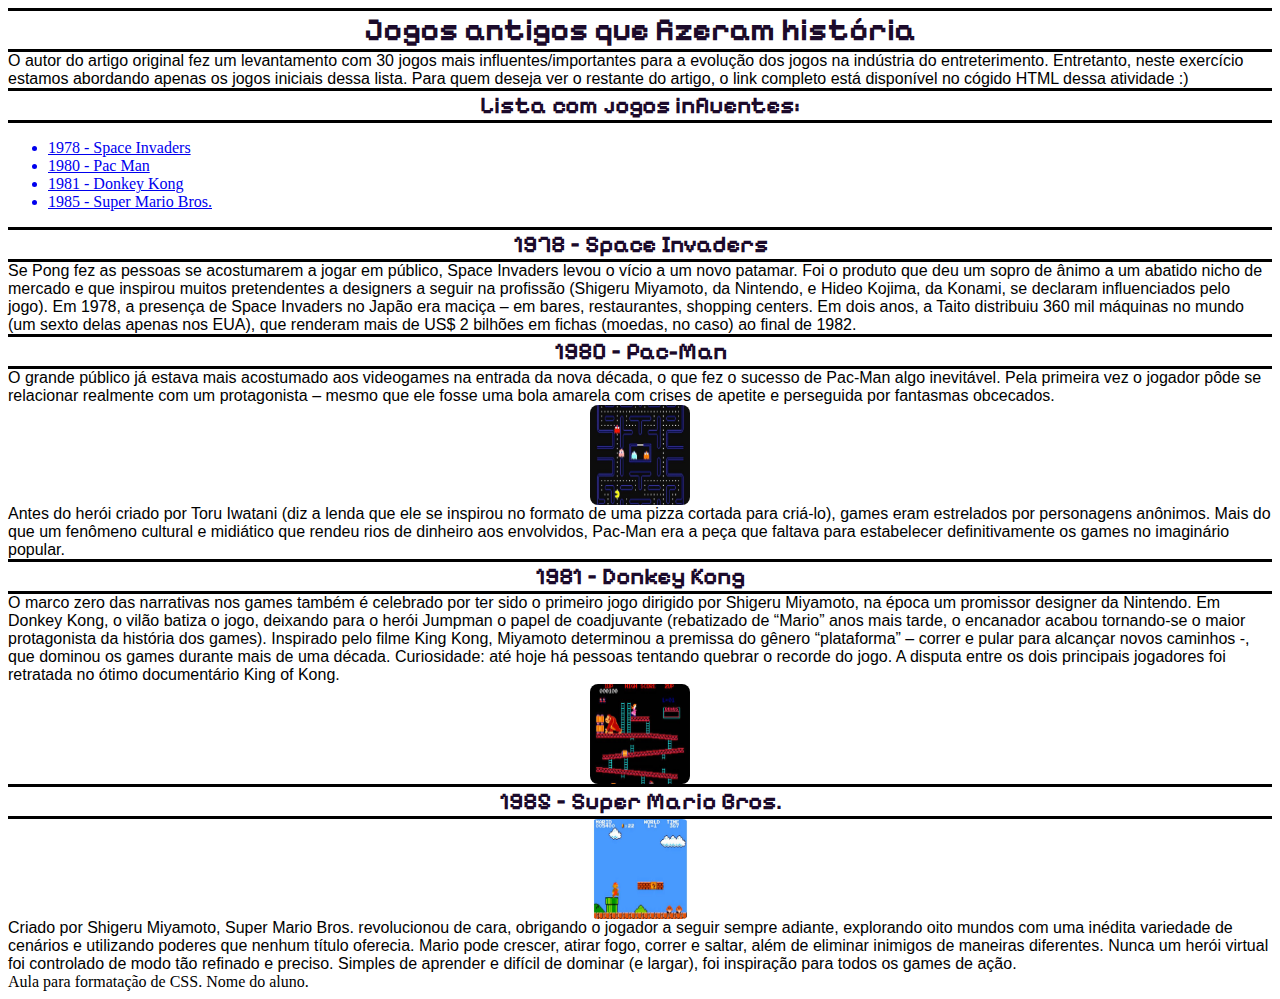
==== 3007/index.html @ 0337ccad "Add files via upload" ====
<!DOCTYPE html>
<html lang="pt-BR">
  <head>
    <meta charset="UTF-8" />
    <meta http-equiv="X-UA-Compatible" content="IE=edge" />
    <meta name="viewport" content="width=device-width, initial-scale=1.0" />
    <title>Exercicio CSS</title>

    <link rel="stylesheet" href="estilo.css" />
  </head>
  <!--Essa página foi criada utilizando como base de fonte o artigo do site: super.abril.com.br/tecnologia/os-30-games-mais-importantes-de-todos-os-tempos/ 
Autor: Pablo Miyazawa Atualizado em 27 mar 2020 
-->
  <body>
    <div id="intro-pag">
      <h1>Jogos antigos que fizeram história</h1>
      <p>
        O autor do artigo original fez um levantamento com 30 jogos mais
        influentes/importantes para a evolução dos jogos na indústria do
        entreterimento. Entretanto, neste exercício estamos abordando apenas os
        jogos iniciais dessa lista. Para quem deseja ver o restante do artigo, o
        link completo está disponível no cógido HTML dessa atividade :)
      </p>
      <h2>Lista com jogos influentes:</h2>
      <nav>
        <ul>
          <a href="#space"><li>1978 - Space Invaders</li></a>
          <a href="#pac"><li>1980 - Pac Man</li></a>
          <a href="#dk"><li>1981 - Donkey Kong</li></a>
          <a href="#mario"><li>1985 - Super Mario Bros.</li></a>
        </ul>
      </nav>
    </div>
    <div class="conteudo-padrao">
      <h2 id="space">1978 – Space Invaders</h2>
      <p>
        Se Pong fez as pessoas se acostumarem a jogar em público, Space Invaders
        levou o vício a um novo patamar. Foi o produto que deu um sopro de ânimo
        a um abatido nicho de mercado e que inspirou muitos pretendentes a
        designers a seguir na profissão (Shigeru Miyamoto, da Nintendo, e Hideo
        Kojima, da Konami, se declaram influenciados pelo jogo). Em 1978, a
        presença de Space Invaders no Japão era maciça – em bares, restaurantes,
        shopping centers. Em dois anos, a Taito distribuiu 360 mil máquinas no
        mundo (um sexto delas apenas nos EUA), que renderam mais de US$ 2
        bilhões em fichas (moedas, no caso) ao final de 1982.
      </p>
    </div>
    <div class="conteudo-padrao">
      <h2 id="pac">1980 – Pac-Man</h2>
      <p>
        O grande público já estava mais acostumado aos videogames na entrada da
        nova década, o que fez o sucesso de Pac-Man algo inevitável. Pela
        primeira vez o jogador pôde se relacionar realmente com um protagonista
        – mesmo que ele fosse uma bola amarela com crises de apetite e
        perseguida por fantasmas obcecados.
      </p>

      <img src="fotos/pacman.jpg" alt="imagem jogo pacman" />
      <p>
        Antes do herói criado por Toru Iwatani (diz a lenda que ele se inspirou
        no formato de uma pizza cortada para criá-lo), games eram estrelados por
        personagens anônimos. Mais do que um fenômeno cultural e midiático que
        rendeu rios de dinheiro aos envolvidos, Pac-Man era a peça que faltava
        para estabelecer definitivamente os games no imaginário popular.
      </p>
    </div>

    <div class="conteudo-padrao">
      <h2 id="dk">1981 – Donkey Kong</h2>
      <p>
        O marco zero das narrativas nos games também é cele­brado por ter sido o
        primeiro jogo dirigido por Shigeru Miyamoto, na época um promissor
        designer da Nintendo. Em Donkey Kong, o vilão batiza o jogo, deixando
        para o herói Jumpman o papel de coadjuvante (rebatizado de “Mario” anos
        mais tarde, o encanador acabou tornando-se o maior protagonista da
        história dos games). Inspirado pelo filme King Kong, Miyamoto
        deter­minou a premissa do gênero “plataforma” – correr e pular para
        alcançar novos caminhos -, que dominou os games durante mais de uma
        década. Curiosidade: até hoje há pessoas tentando quebrar o recorde do
        jogo. A disputa entre os dois principais jogadores foi retratada no
        ótimo documentário King of Kong.
      </p>
      <img src="fotos/dk.jpg" alt="imagem jogo donkey kong">
    </div>

    <div class="conteudo-padrao">
      <h2 id="mario">1985 – Super Mario Bros.</h2>
      <img src="fotos/mario.jpg" alt="imagem jogo super mario">
      <p>
        Criado por Shigeru Miyamoto, Super Mario Bros. revolucionou de cara,
        obrigando o jogador a seguir sempre adiante, explorando oito mundos com
        uma inédita variedade de cenários e utilizando poderes que nenhum título
        oferecia. Mario pode crescer, atirar fogo, correr e saltar, além de
        eliminar inimigos de maneiras diferentes. Nunca um herói virtual foi
        controlado de modo tão refinado e preciso. Simples de aprender e difícil
        de dominar (e largar), foi inspiração para todos os games de ação.
      </p>
    </div>


    <footer>Aula para formatação de CSS. Nome do aluno.</footer>
  </body>
</html>
---- 3007/estilo.css ----
@import url('https://fonts.googleapis.com/css2?family=Pixelify+Sans:wght@400..700&display=swap');
@import url('https://fonts.google.com/share?selection.family=Poppins:ital,wght@0,100;0,200;0,300;0,400;0,500;0,600;0,700;0,800;0,900;1,100;1,200;1,300;1,400;1,500;1,600;1,700;1,800;1,900');


h1{

    text-align: center;
    color: #1c0b2b;
    background-color: #ffffff;
    border-top: 3px solid black;
    border-bottom: 3px solid black;
    font-family: "Pixelify Sans", sans-serif;
    margin: 0;
}


h2{

    text-align: center;
    color: #1c0b2b;
    background-color: #ffffff;
    border-top: 3px solid black;
    border-bottom: 3px solid black;
    font-family: "Pixelify Sans", sans-serif;
    margin: 0;


}

img{

    display: block;
    margin-left: auto;
    margin-right: auto;
    width: 50%;
    width: 100px;
    height: 100px;
    border-radius: 8px;

}

p{
    font-family: "Poppins", sans-serif;
    margin: 0;
}
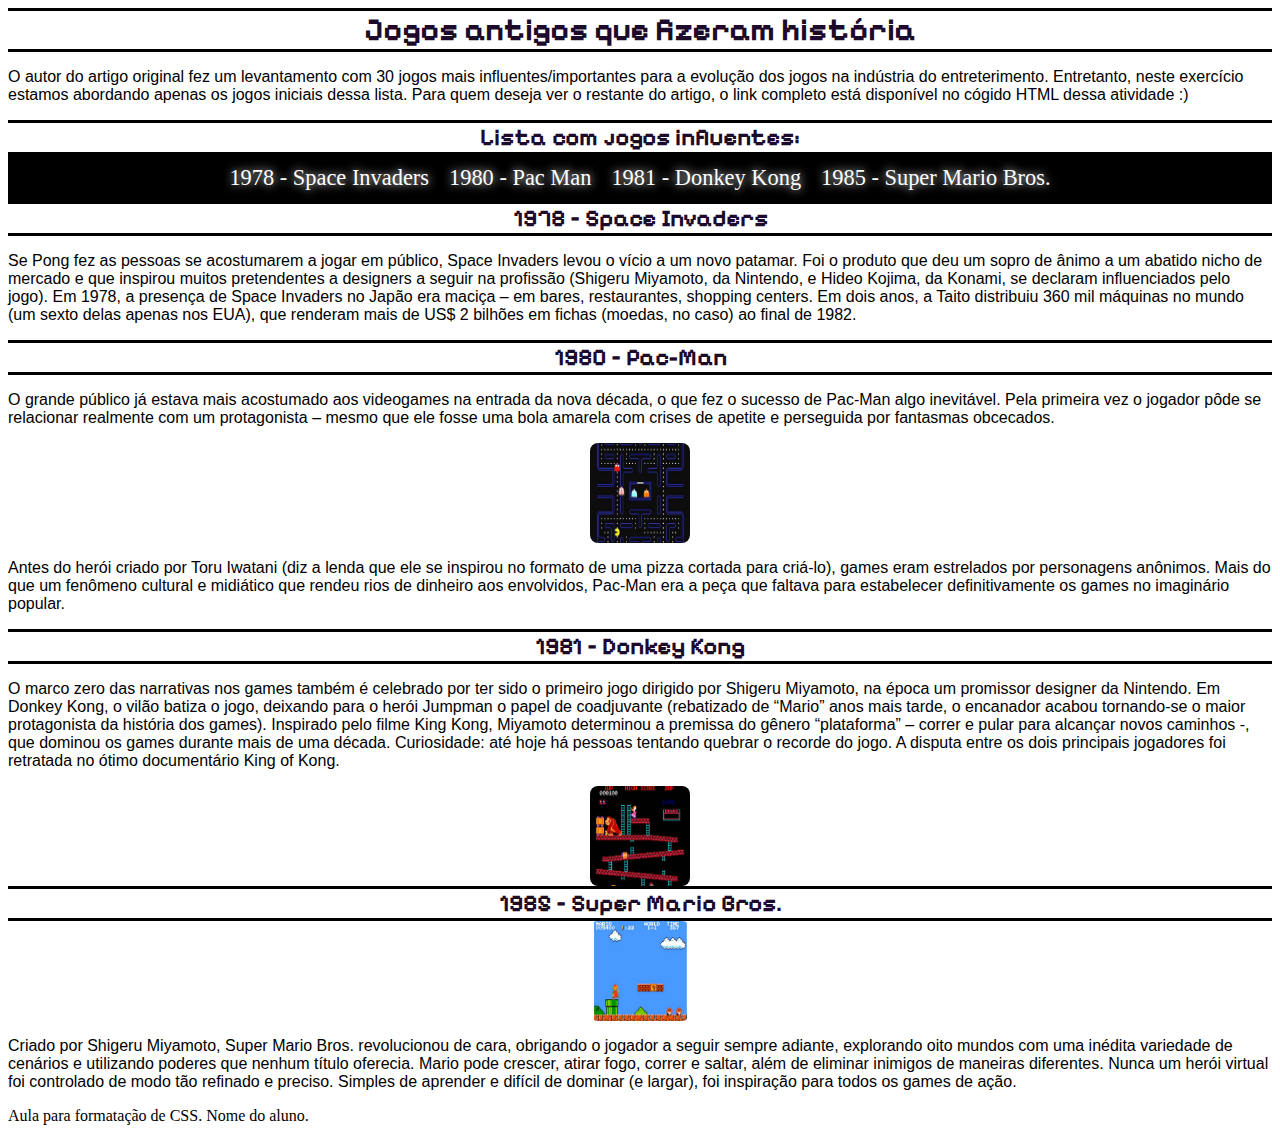
==== commit 13405c06: "Add files via upload" ====
--- a/3007/index.html
+++ b/3007/index.html
@@ -22,12 +22,12 @@
         link completo está disponível no cógido HTML dessa atividade :)
       </p>
       <h2>Lista com jogos influentes:</h2>
-      <nav>
+      <nav class="botoes"
         <ul>
-          <a href="#space"><li>1978 - Space Invaders</li></a>
-          <a href="#pac"><li>1980 - Pac Man</li></a>
-          <a href="#dk"><li>1981 - Donkey Kong</li></a>
-          <a href="#mario"><li>1985 - Super Mario Bros.</li></a>
+          <a href="#space"><li class="botao">1978 - Space Invaders</li></a>
+          <a href="#pac"><li class="botao">1980 - Pac Man</li></a>
+          <a href="#dk"><li class="botao">1981 - Donkey Kong</li></a>
+          <a href="#mario"><li >1985 - Super Mario Bros.</li></a>
         </ul>
       </nav>
     </div>
--- a/3007/estilo.css
+++ b/3007/estilo.css
@@ -27,6 +27,12 @@
 
 }
 
+a{
+    text-align: center;
+
+} 
+
+
 img{
 
     display: block;
@@ -41,5 +47,21 @@
 
 p{
     font-family: "Poppins", sans-serif;
-    margin: 0;
 }
+
+
+.botoes{
+    display: flex;
+    align-items: center;
+    justify-content: center;
+    gap: 20px   ;
+    padding: 10px 0;
+    background-color: black;
+}
+a{
+    text-shadow: 0 0 10px #fff;
+    font-size: 1.4rem;
+    text-decoration: none;
+    list-style: none;
+    color: #fff;
+}
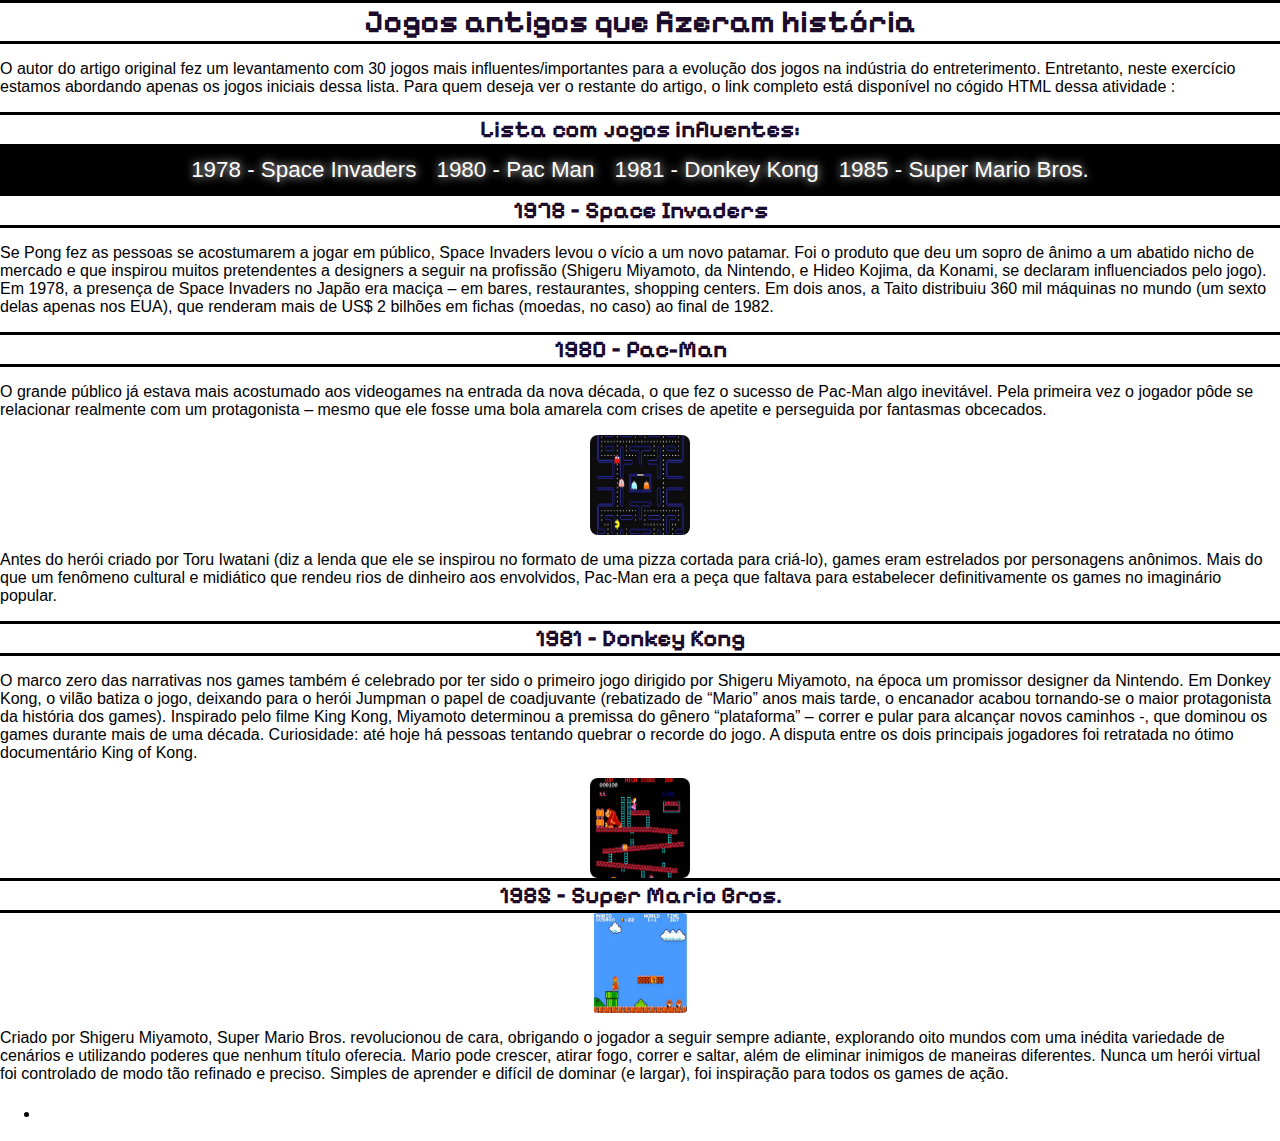
==== commit bbb7e795: "Add files via upload" ====
--- a/3007/index.html
+++ b/3007/index.html
@@ -11,16 +11,29 @@
   <!--Essa página foi criada utilizando como base de fonte o artigo do site: super.abril.com.br/tecnologia/os-30-games-mais-importantes-de-todos-os-tempos/ 
 Autor: Pablo Miyazawa Atualizado em 27 mar 2020 
 -->
-  <body>
+  <body></body>
+
     <div id="intro-pag">
+
+      <div>
+       
+        <div class="banner">
+          <video autoplay muted loop >
+            <source scr="video/start.mp4/" type="video/mp4">
+          </video>
+        </div>
+
+      <div class="content">
       <h1>Jogos antigos que fizeram história</h1>
       <p>
         O autor do artigo original fez um levantamento com 30 jogos mais
         influentes/importantes para a evolução dos jogos na indústria do
         entreterimento. Entretanto, neste exercício estamos abordando apenas os
         jogos iniciais dessa lista. Para quem deseja ver o restante do artigo, o
-        link completo está disponível no cógido HTML dessa atividade :)
+        link completo está disponível no cógido HTML dessa atividade :
       </p>
+      </div>
+    </div>
       <h2>Lista com jogos influentes:</h2>
       <nav class="botoes"
         <ul>
@@ -44,7 +57,11 @@
         mundo (um sexto delas apenas nos EUA), que renderam mais de US$ 2
         bilhões em fichas (moedas, no caso) ao final de 1982.
       </p>
+    
     </div>
+
+    
+
     <div class="conteudo-padrao">
       <h2 id="pac">1980 – Pac-Man</h2>
       <p>
@@ -97,7 +114,11 @@
       </p>
     </div>
 
-
-    <footer>Aula para formatação de CSS. Nome do aluno.</footer>
+    <ul>
+    
+      <li>
+        <a href="/nicole.html/"Nicole Rezende Morais>
+        </li>
+  </ul>
   </body>
 </html>
--- a/3007/estilo.css
+++ b/3007/estilo.css
@@ -1,12 +1,42 @@
 @import url('https://fonts.googleapis.com/css2?family=Pixelify+Sans:wght@400..700&display=swap');
 @import url('https://fonts.google.com/share?selection.family=Poppins:ital,wght@0,100;0,200;0,300;0,400;0,500;0,600;0,700;0,800;0,900;1,100;1,200;1,300;1,400;1,500;1,600;1,700;1,800;1,900');
 
+body{
+
+    margin:0;
+    padding: 0;
+    height: 100;
+    font-family: "Poppins", sans-serif;
+
+}
+
+.banner{
+    width: 100%;
+    height: 100%;
+    overflow: hidden;
+    display: flex;
+    justify-content: center;
+    align-items: center;
+}
+
+.banner video{
+
+    position:fixed;
+    top:0;
+    left: 0;    
+    object-fit: cover;
+    width: 100%;
+}
+
+.banner .content{
+    position: relative;
+    z-index: 1;
+}
 
 h1{
 
     text-align: center;
     color: #1c0b2b;
-    background-color: #ffffff;
     border-top: 3px solid black;
     border-bottom: 3px solid black;
     font-family: "Pixelify Sans", sans-serif;
@@ -18,7 +48,6 @@
 
     text-align: center;
     color: #1c0b2b;
-    background-color: #ffffff;
     border-top: 3px solid black;
     border-bottom: 3px solid black;
     font-family: "Pixelify Sans", sans-serif;
@@ -45,11 +74,6 @@
 
 }
 
-p{
-    font-family: "Poppins", sans-serif;
-}
-
-
 .botoes{
     display: flex;
     align-items: center;
@@ -58,6 +82,7 @@
     padding: 10px 0;
     background-color: black;
 }
+
 a{
     text-shadow: 0 0 10px #fff;
     font-size: 1.4rem;
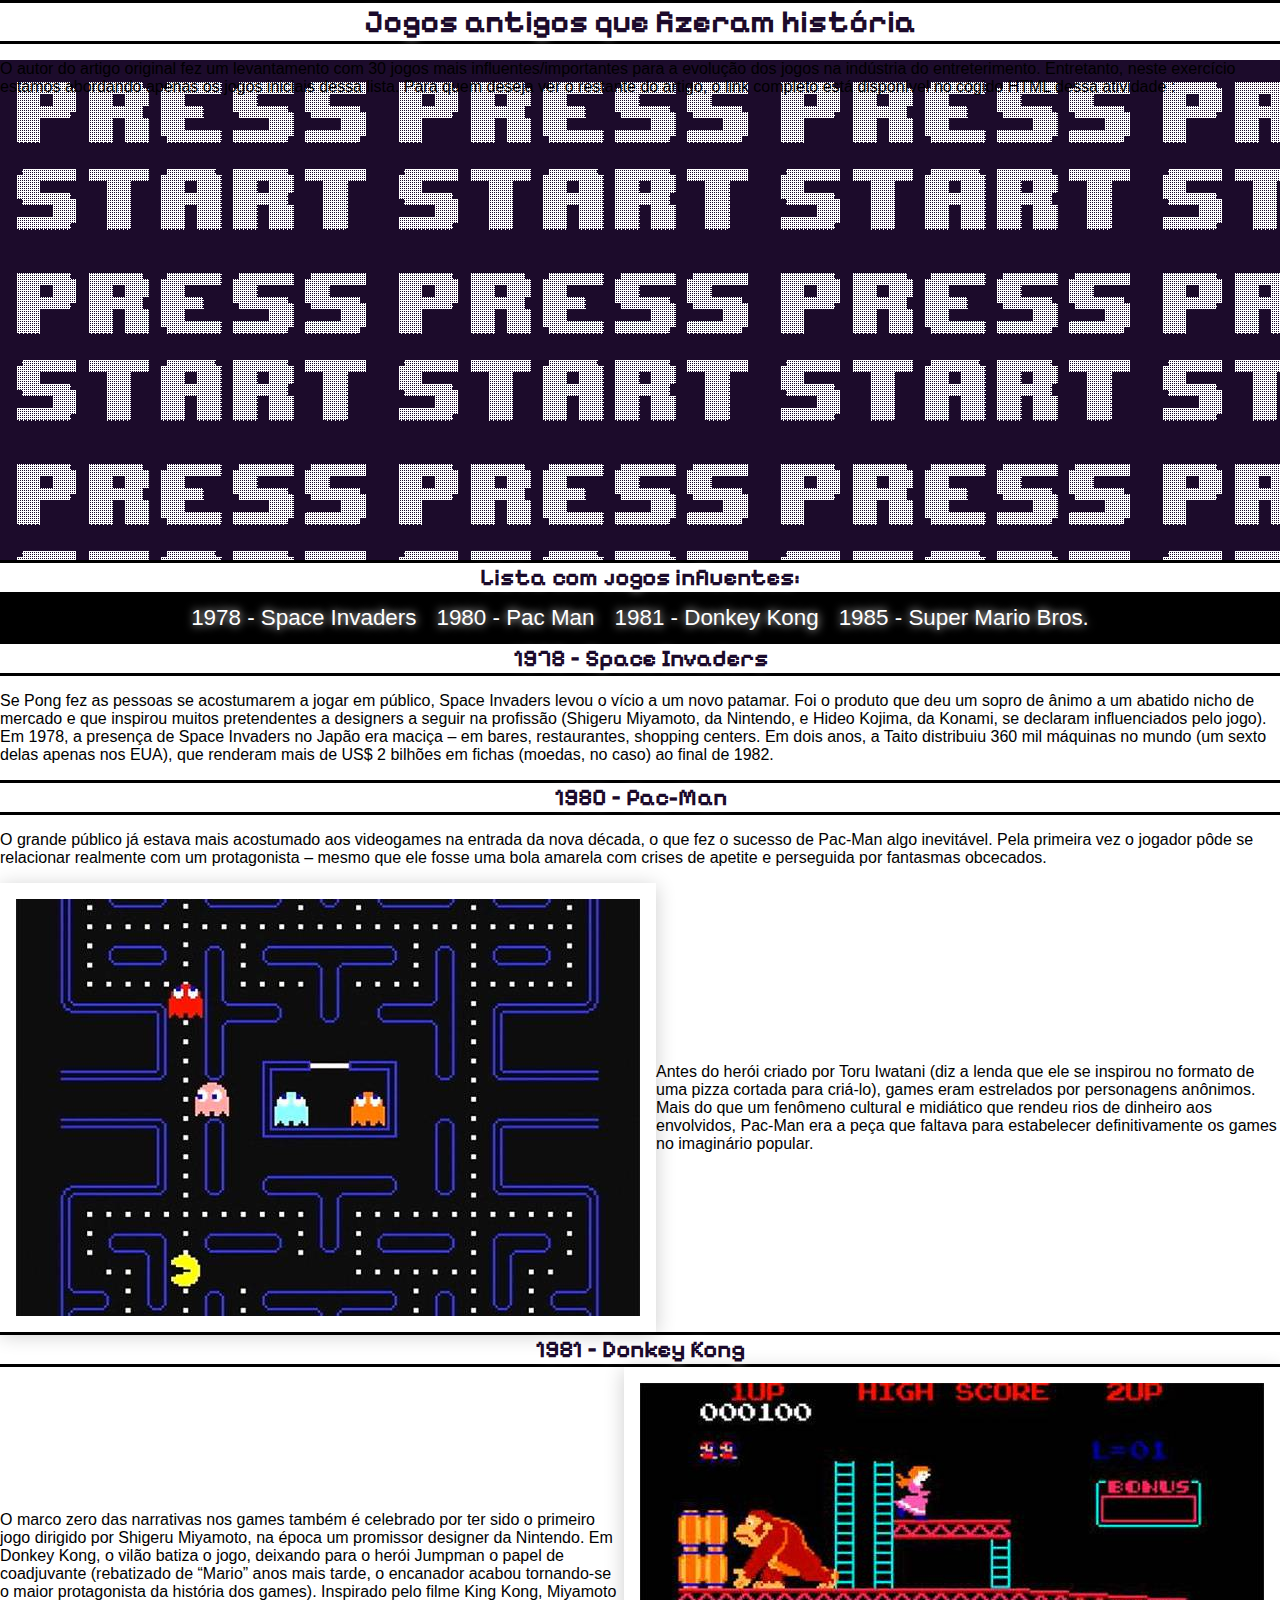
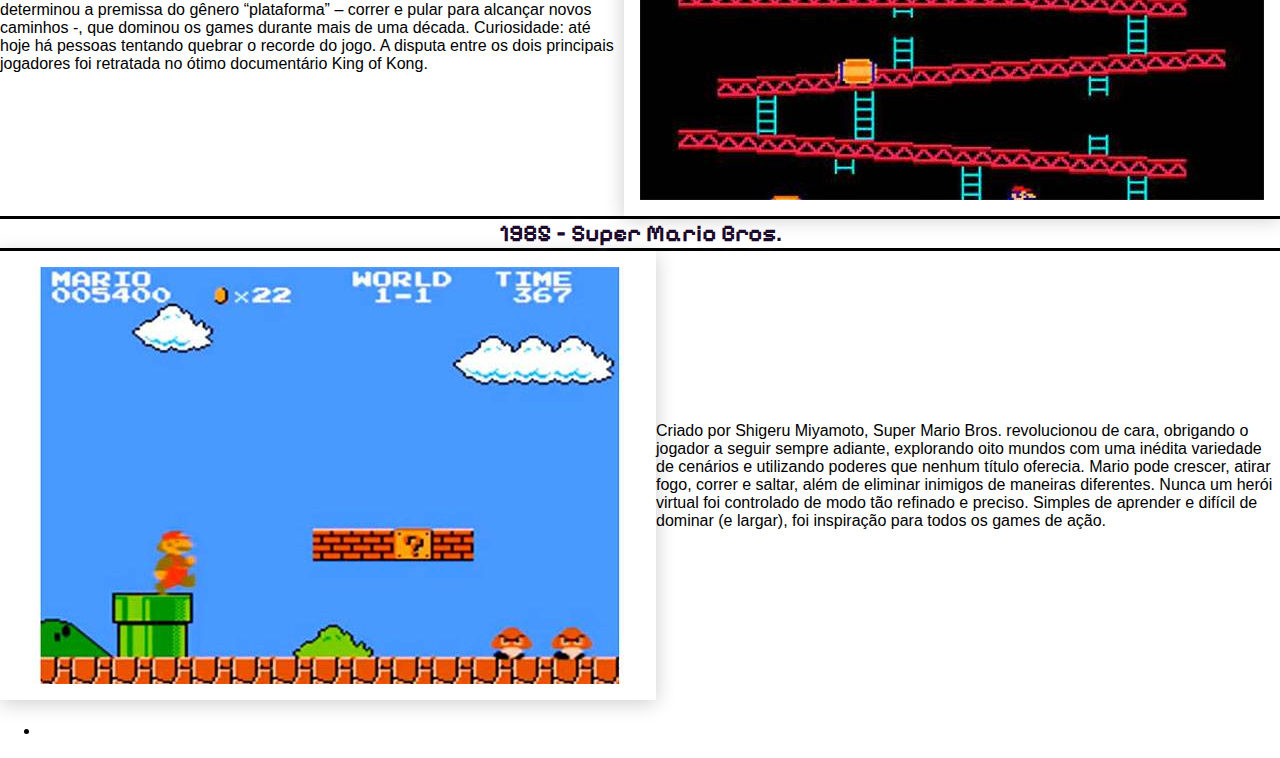
==== commit fc2b4f60: "Add files via upload" ====
--- a/3007/index.html
+++ b/3007/index.html
@@ -11,20 +11,15 @@
   <!--Essa página foi criada utilizando como base de fonte o artigo do site: super.abril.com.br/tecnologia/os-30-games-mais-importantes-de-todos-os-tempos/ 
 Autor: Pablo Miyazawa Atualizado em 27 mar 2020 
 -->
-  <body></body>
+  <body>
 
     <div id="intro-pag">
 
       <div>
-       
-        <div class="banner">
-          <video autoplay muted loop >
-            <source scr="video/start.mp4/" type="video/mp4">
-          </video>
-        </div>
-
+  
       <div class="content">
       <h1>Jogos antigos que fizeram história</h1>
+      <div id="fundo">
       <p>
         O autor do artigo original fez um levantamento com 30 jogos mais
         influentes/importantes para a evolução dos jogos na indústria do
@@ -32,6 +27,7 @@
         jogos iniciais dessa lista. Para quem deseja ver o restante do artigo, o
         link completo está disponível no cógido HTML dessa atividade :
       </p>
+      </div>
       </div>
     </div>
       <h2>Lista com jogos influentes:</h2>
@@ -60,8 +56,6 @@
     
     </div>
 
-    
-
     <div class="conteudo-padrao">
       <h2 id="pac">1980 – Pac-Man</h2>
       <p>
@@ -72,7 +66,9 @@
         perseguida por fantasmas obcecados.
       </p>
 
-      <img src="fotos/pacman.jpg" alt="imagem jogo pacman" />
+      <div class="lado">
+
+      <img class=polaroid src="fotos/pacman.jpg" alt="imagem jogo pacman" />
       <p>
         Antes do herói criado por Toru Iwatani (diz a lenda que ele se inspirou
         no formato de uma pizza cortada para criá-lo), games eram estrelados por
@@ -82,8 +78,11 @@
       </p>
     </div>
 
+    </div>
+
     <div class="conteudo-padrao">
       <h2 id="dk">1981 – Donkey Kong</h2>
+      <div class="lado">
       <p>
         O marco zero das narrativas nos games também é cele­brado por ter sido o
         primeiro jogo dirigido por Shigeru Miyamoto, na época um promissor
@@ -97,12 +96,14 @@
         jogo. A disputa entre os dois principais jogadores foi retratada no
         ótimo documentário King of Kong.
       </p>
-      <img src="fotos/dk.jpg" alt="imagem jogo donkey kong">
+      <img class=polaroid src="fotos/dk.jpg" alt="imagem jogo donkey kong">
+      </div>
     </div>
 
     <div class="conteudo-padrao">
       <h2 id="mario">1985 – Super Mario Bros.</h2>
-      <img src="fotos/mario.jpg" alt="imagem jogo super mario">
+      <div class="lado">
+      <img class=polaroid src="fotos/mario.jpg" alt="imagem jogo super mario">
       <p>
         Criado por Shigeru Miyamoto, Super Mario Bros. revolucionou de cara,
         obrigando o jogador a seguir sempre adiante, explorando oito mundos com
@@ -112,12 +113,13 @@
         controlado de modo tão refinado e preciso. Simples de aprender e difícil
         de dominar (e largar), foi inspiração para todos os games de ação.
       </p>
+      </div>
     </div>
 
     <ul>
     
       <li>
-        <a href="/nicole.html/"Nicole Rezende Morais>
+        <a href="/nicole.html/">Nicole Rezende Morais</a>
         </li>
   </ul>
   </body>
--- a/3007/estilo.css
+++ b/3007/estilo.css
@@ -1,5 +1,7 @@
 @import url('https://fonts.googleapis.com/css2?family=Pixelify+Sans:wght@400..700&display=swap');
 @import url('https://fonts.google.com/share?selection.family=Poppins:ital,wght@0,100;0,200;0,300;0,400;0,500;0,600;0,700;0,800;0,900;1,100;1,200;1,300;1,400;1,500;1,600;1,700;1,800;1,900');
+
+
 
 body{
 
@@ -10,29 +12,6 @@
 
 }
 
-.banner{
-    width: 100%;
-    height: 100%;
-    overflow: hidden;
-    display: flex;
-    justify-content: center;
-    align-items: center;
-}
-
-.banner video{
-
-    position:fixed;
-    top:0;
-    left: 0;    
-    object-fit: cover;
-    width: 100%;
-}
-
-.banner .content{
-    position: relative;
-    z-index: 1;
-}
-
 h1{
 
     text-align: center;
@@ -41,6 +20,7 @@
     border-bottom: 3px solid black;
     font-family: "Pixelify Sans", sans-serif;
     margin: 0;
+    text-shadow: 0 0 10px #fff;
 }
 
 
@@ -52,7 +32,7 @@
     border-bottom: 3px solid black;
     font-family: "Pixelify Sans", sans-serif;
     margin: 0;
-
+    text-shadow: 0 0 10px #fff;
 
 }
 
@@ -60,18 +40,15 @@
     text-align: center;
 
 } 
-
-
-img{
-
-    display: block;
-    margin-left: auto;
-    margin-right: auto;
-    width: 50%;
-    width: 100px;
-    height: 100px;
-    border-radius: 8px;
-
+.polaroid {
+    background: #fff;
+    padding: 1rem;
+    box-shadow: 0 0.2rem 1.2rem rgba(0,0,0,0.2);
+    
+  }
+.polaroid > img{
+    max-width: 100%;
+    height: auto;
 }
 
 .botoes{
@@ -90,3 +67,22 @@
     list-style: none;
     color: #fff;
 }
+
+.lado{
+    display: flex;
+    align-items: center;
+    justify-content: center;
+
+}
+
+p{
+    background-color: fff;
+    
+}
+
+#fundo{
+    background-color: #1c0b2b;
+    background-image: url(fotos/press.gif);
+    height: 500px;
+
+}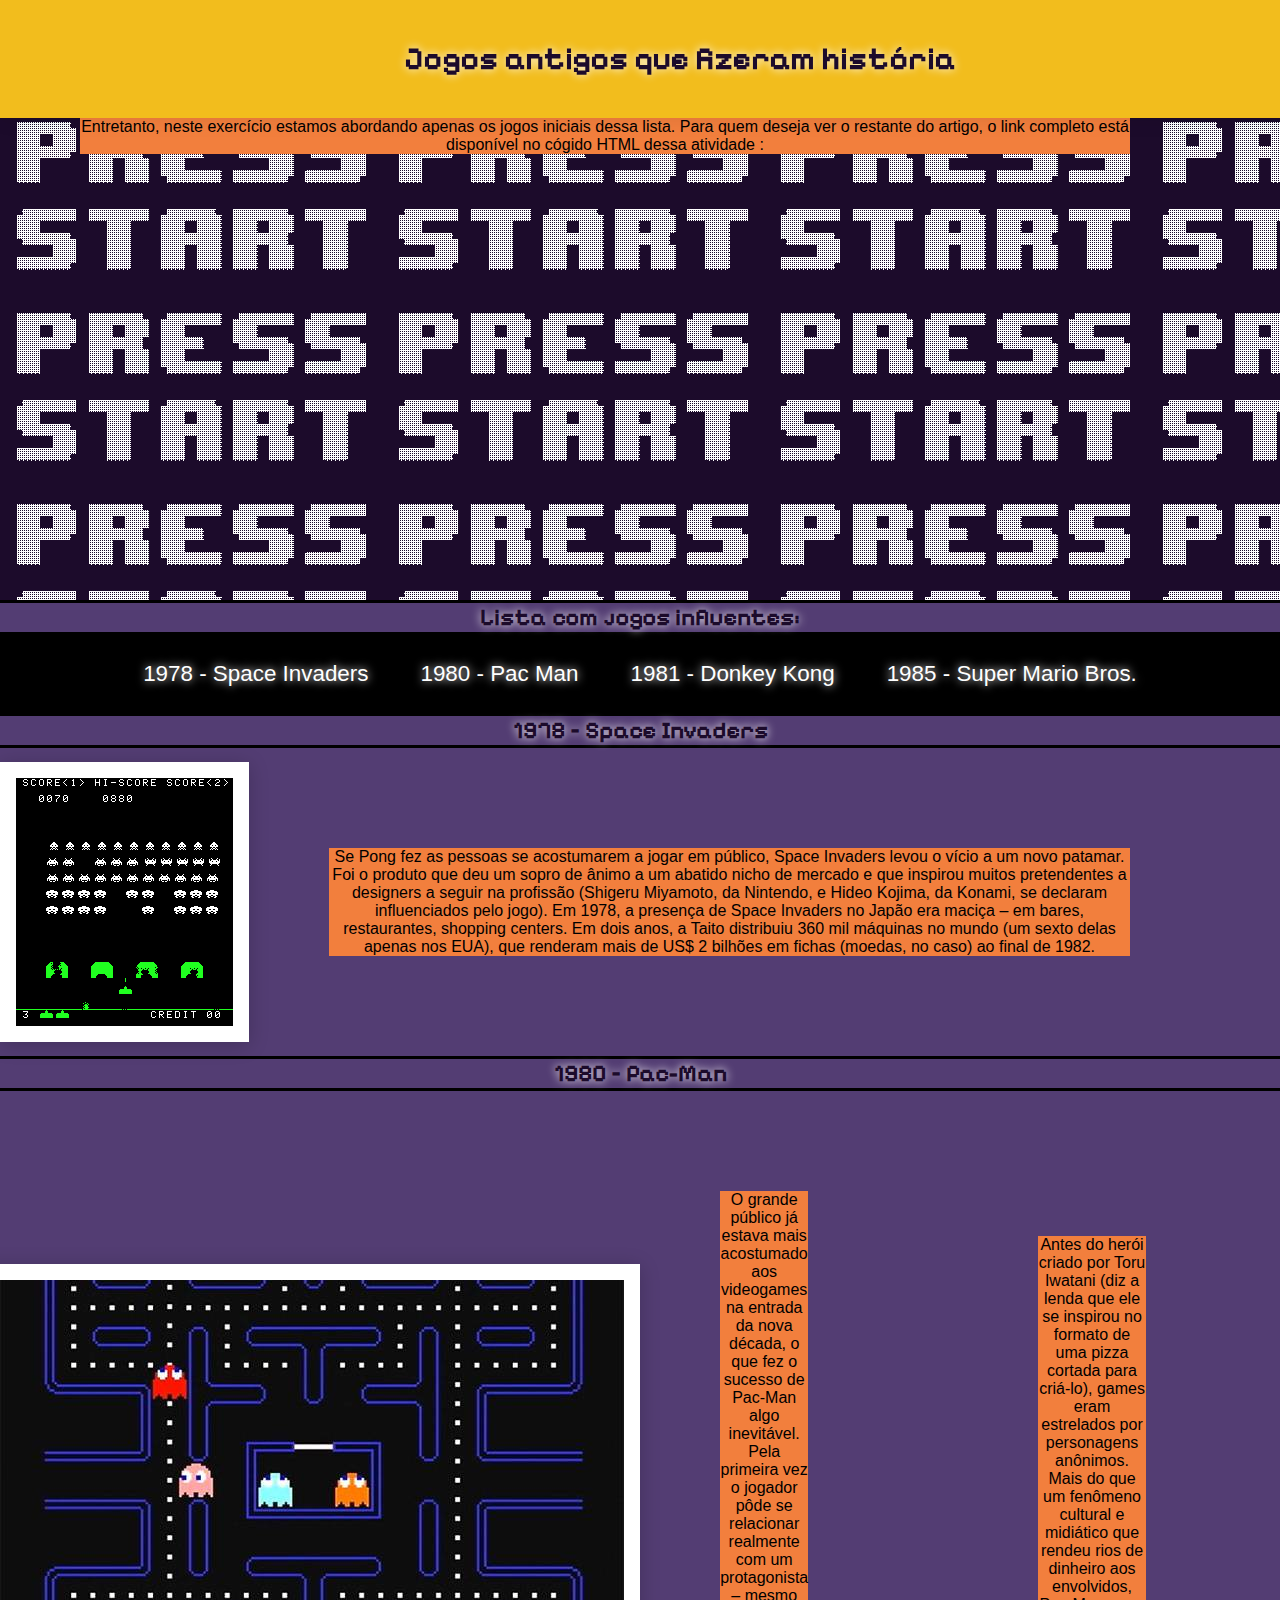
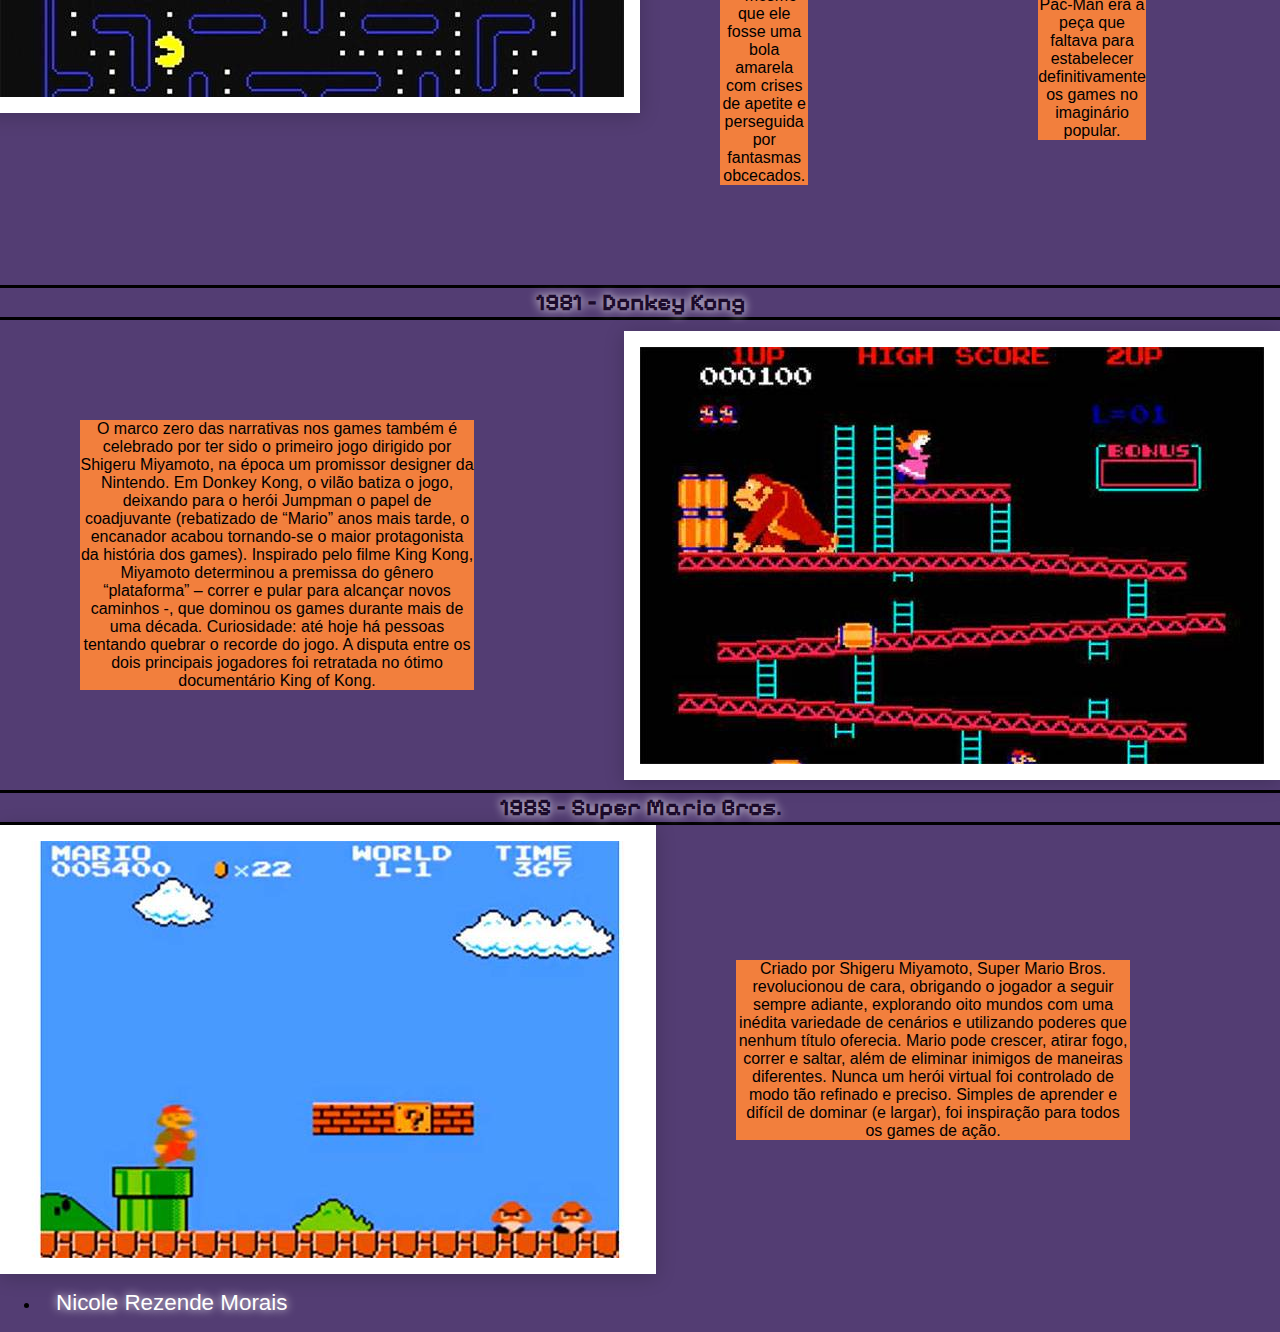
==== commit f7ec8348: "Add files via upload" ====
--- a/3007/index.html
+++ b/3007/index.html
@@ -18,7 +18,7 @@
       <div>
   
       <div class="content">
-      <h1>Jogos antigos que fizeram história</h1>
+      <h1 id="header">Jogos antigos que fizeram história</h1>
       <div id="fundo">
       <p>
         O autor do artigo original fez um levantamento com 30 jogos mais
@@ -30,7 +30,7 @@
       </div>
       </div>
     </div>
-      <h2>Lista com jogos influentes:</h2>
+      <h2 class="item">Lista com jogos influentes:</h2>
       <nav class="botoes"
         <ul>
           <a href="#space"><li class="botao">1978 - Space Invaders</li></a>
@@ -41,7 +41,10 @@
       </nav>
     </div>
     <div class="conteudo-padrao">
-      <h2 id="space">1978 – Space Invaders</h2>
+      
+      <h2 class="item" id="space">1978 – Space Invaders</h2>
+      <div class=lado>
+      <img class="polaroid" src="fotos/SpaceInvaders.gif" alt="imagem jogo space invaders">
       <p>
         Se Pong fez as pessoas se acostumarem a jogar em público, Space Invaders
         levou o vício a um novo patamar. Foi o produto que deu um sopro de ânimo
@@ -53,11 +56,16 @@
         mundo (um sexto delas apenas nos EUA), que renderam mais de US$ 2
         bilhões em fichas (moedas, no caso) ao final de 1982.
       </p>
-    
+    </div>
     </div>
 
     <div class="conteudo-padrao">
-      <h2 id="pac">1980 – Pac-Man</h2>
+      <h2 class="item" id="pac">1980 – Pac-Man</h2>
+     
+
+      <div class="lado">
+
+      <img class=polaroid src="fotos/pacman.jpg" alt="imagem jogo pacman" />
       <p>
         O grande público já estava mais acostumado aos videogames na entrada da
         nova década, o que fez o sucesso de Pac-Man algo inevitável. Pela
@@ -66,9 +74,6 @@
         perseguida por fantasmas obcecados.
       </p>
 
-      <div class="lado">
-
-      <img class=polaroid src="fotos/pacman.jpg" alt="imagem jogo pacman" />
       <p>
         Antes do herói criado por Toru Iwatani (diz a lenda que ele se inspirou
         no formato de uma pizza cortada para criá-lo), games eram estrelados por
--- a/3007/estilo.css
+++ b/3007/estilo.css
@@ -2,9 +2,25 @@
 @import url('https://fonts.google.com/share?selection.family=Poppins:ital,wght@0,100;0,200;0,300;0,400;0,500;0,600;0,700;0,800;0,900;1,100;1,200;1,300;1,400;1,500;1,600;1,700;1,800;1,900');
 
 
+#header{
+    padding: 40px;
+    box-shadow: 0px 0px 20px rgba(0, 0, 0, 0.1);
+    background: #F2BD1D;
+    position: fixed;
+    width: 100%;
+    top: 0;
+    text-align: center;
+    color: #1c0b2b;
+    font-family: "Pixelify Sans", sans-serif;
+    margin: 0;
+    text-shadow: 0 0 10px #fff;
+    
+
+   }
 
 body{
 
+    background-color: #533D73;
     margin:0;
     padding: 0;
     height: 100;
@@ -12,16 +28,6 @@
 
 }
 
-h1{
-
-    text-align: center;
-    color: #1c0b2b;
-    border-top: 3px solid black;
-    border-bottom: 3px solid black;
-    font-family: "Pixelify Sans", sans-serif;
-    margin: 0;
-    text-shadow: 0 0 10px #fff;
-}
 
 
 h2{
@@ -36,10 +42,6 @@
 
 }
 
-a{
-    text-align: center;
-
-} 
 .polaroid {
     background: #fff;
     padding: 1rem;
@@ -65,7 +67,23 @@
     font-size: 1.4rem;
     text-decoration: none;
     list-style: none;
+    text-align: center;
     color: #fff;
+    height: auto;
+    padding: 1rem;
+}
+
+p{
+    display: flex;
+    margin-top: 100px;
+    margin-bottom: 100px;
+    margin-right: 150px;
+    margin-left: 80px;
+    text-align: center;
+    font-family: "Poppins", sans-serif;
+    background: #F27F3D;
+    border: "#9130F2"
+
 }
 
 .lado{
@@ -75,10 +93,6 @@
 
 }
 
-p{
-    background-color: fff;
-    
-}
 
 #fundo{
     background-color: #1c0b2b;
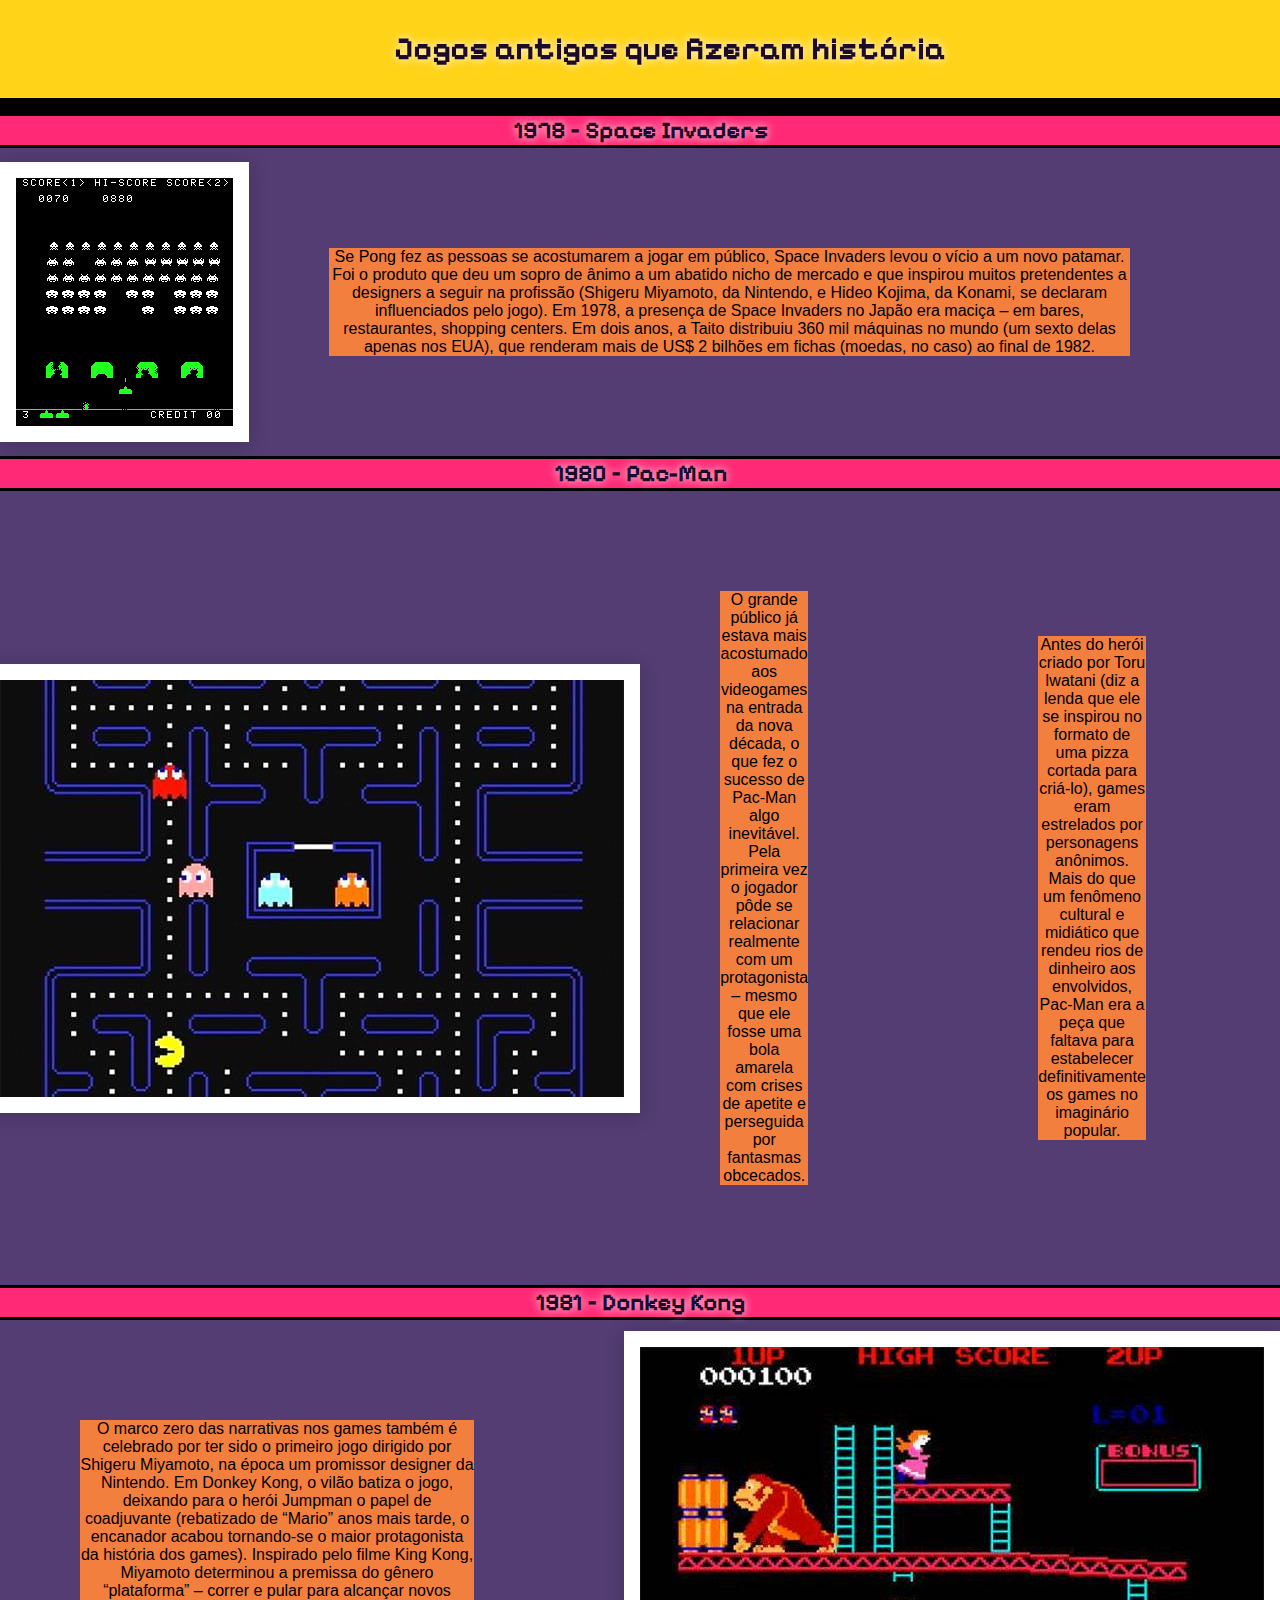
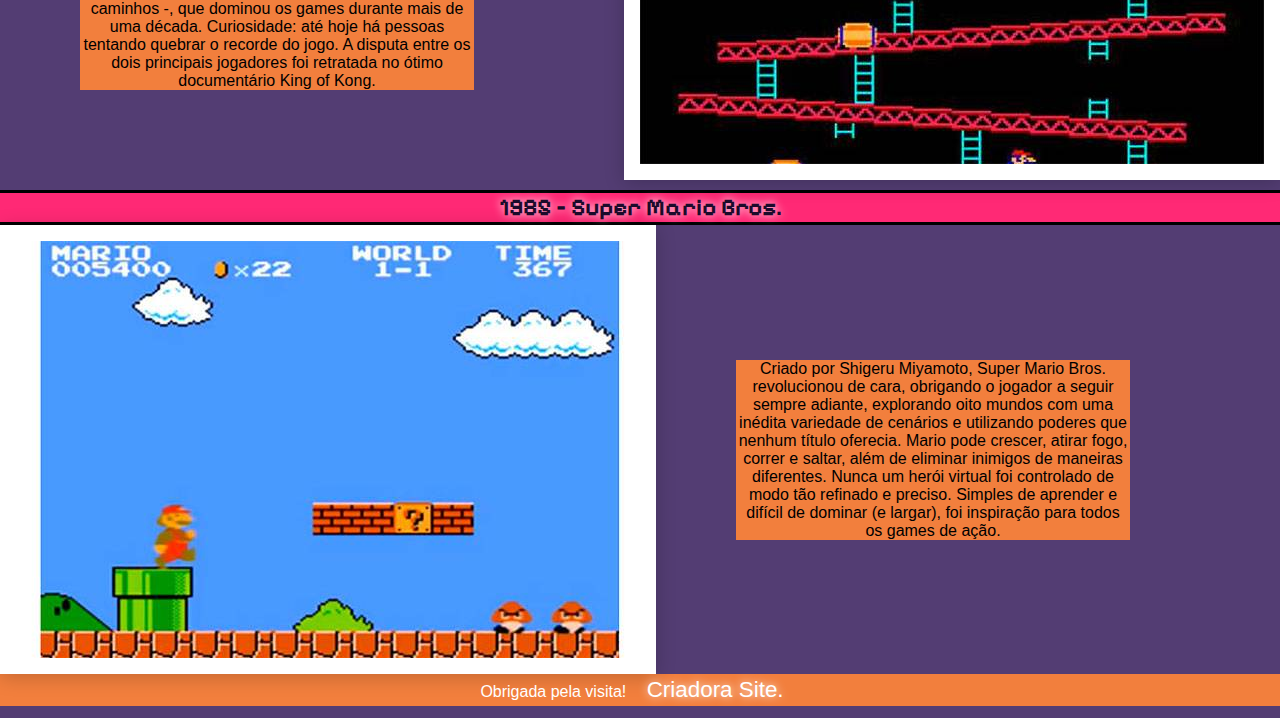
==== commit 936a7a20: "Add files via upload" ====
--- a/3007/index.html
+++ b/3007/index.html
@@ -19,15 +19,6 @@
   
       <div class="content">
       <h1 id="header">Jogos antigos que fizeram história</h1>
-      <div id="fundo">
-      <p>
-        O autor do artigo original fez um levantamento com 30 jogos mais
-        influentes/importantes para a evolução dos jogos na indústria do
-        entreterimento. Entretanto, neste exercício estamos abordando apenas os
-        jogos iniciais dessa lista. Para quem deseja ver o restante do artigo, o
-        link completo está disponível no cógido HTML dessa atividade :
-      </p>
-      </div>
       </div>
     </div>
       <h2 class="item">Lista com jogos influentes:</h2>
@@ -121,11 +112,9 @@
       </div>
     </div>
 
-    <ul>
-    
-      <li>
-        <a href="/nicole.html/">Nicole Rezende Morais</a>
-        </li>
-  </ul>
+  <footer>
+   Obrigada pela visita! <a class="botao" href="nicole.html">Criadora Site.</a>
+  </footer>
+  </footer>
   </body>
 </html>
--- a/3007/estilo.css
+++ b/3007/estilo.css
@@ -3,9 +3,9 @@
 
 
 #header{
-    padding: 40px;
+    padding: 30px;
     box-shadow: 0px 0px 20px rgba(0, 0, 0, 0.1);
-    background: #F2BD1D;
+    background: #ffd318;
     position: fixed;
     width: 100%;
     top: 0;
@@ -39,6 +39,7 @@
     font-family: "Pixelify Sans", sans-serif;
     margin: 0;
     text-shadow: 0 0 10px #fff;
+    background-color: #ff2975;
 
 }
 
@@ -73,6 +74,12 @@
     padding: 1rem;
 }
 
+
+#um{  
+
+    display: flex;
+}
+
 p{
     display: flex;
     margin-top: 100px;
@@ -93,10 +100,11 @@
 
 }
 
-
-#fundo{
-    background-color: #1c0b2b;
-    background-image: url(fotos/press.gif);
-    height: 500px;
-
+footer{
+        text-align: center;
+        padding: 3px;
+        background-color: #F27F3D;
+        color: white;
+      
+    
 }